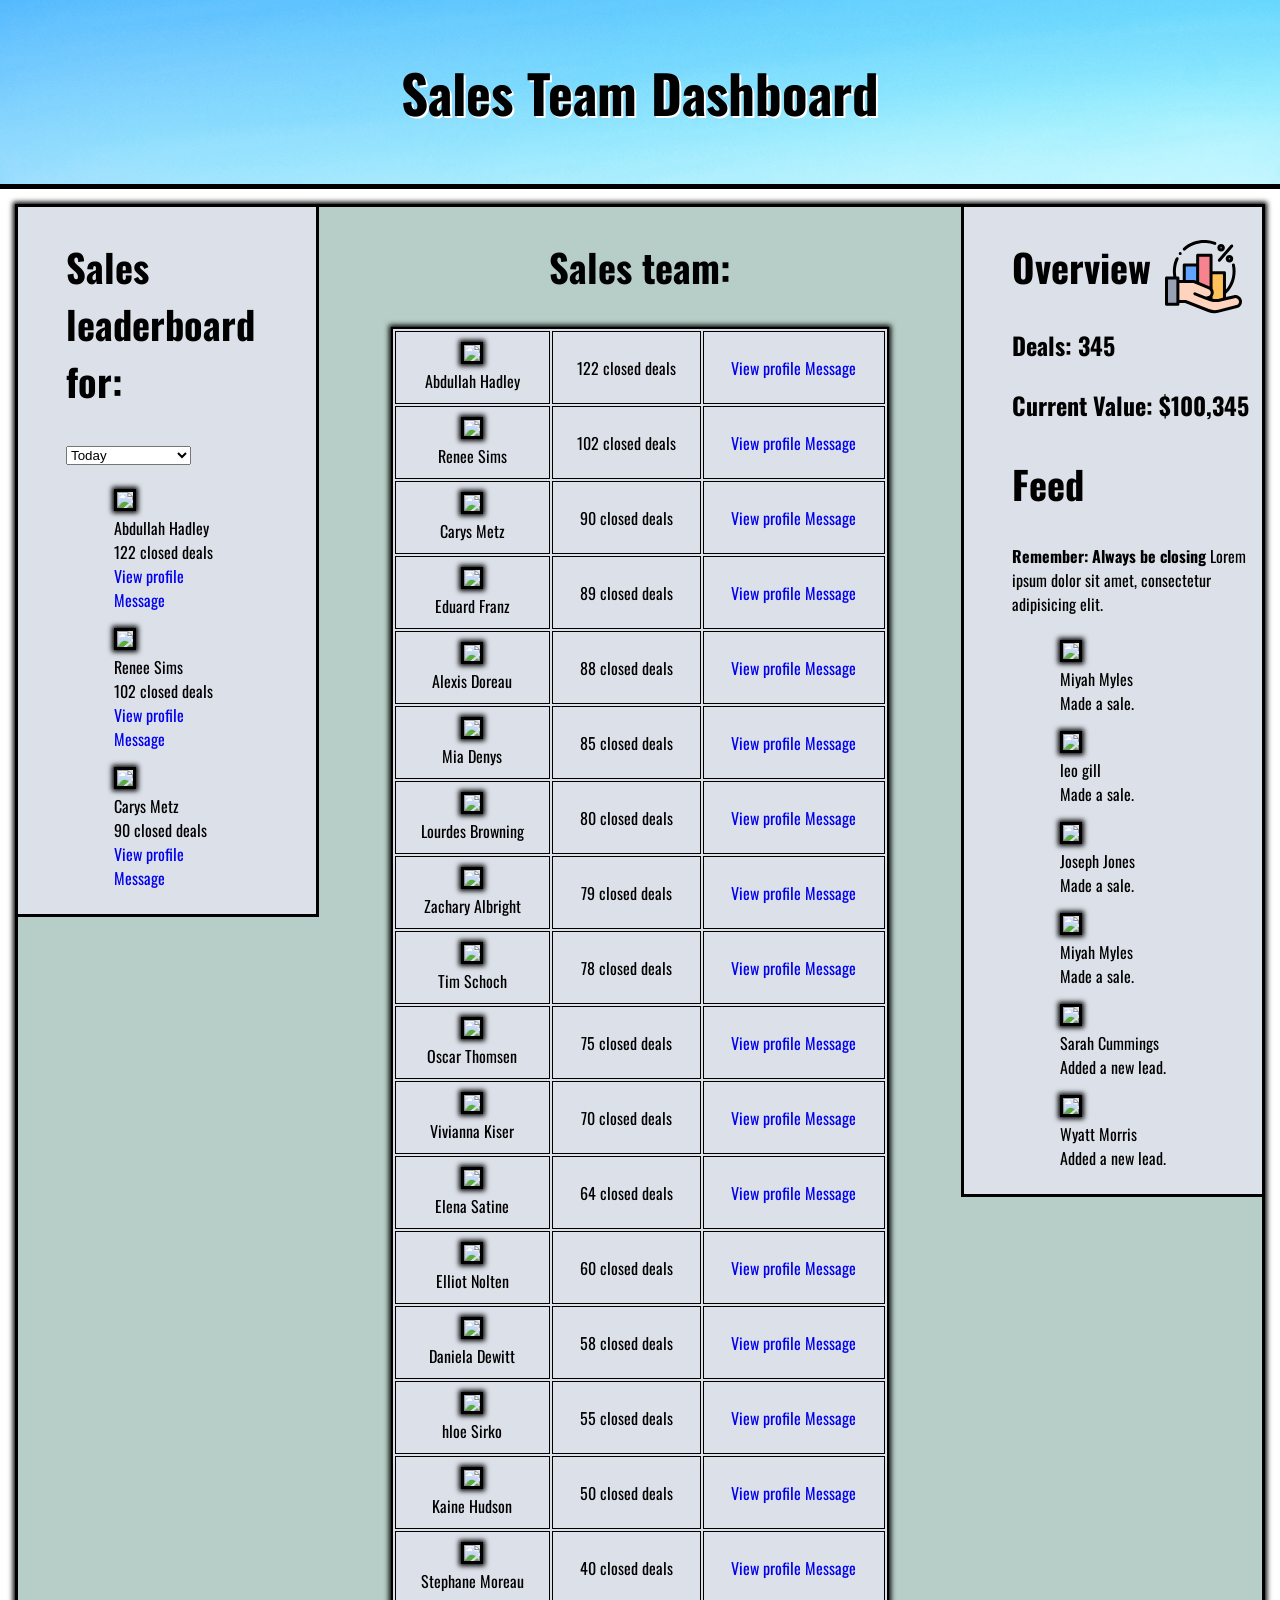
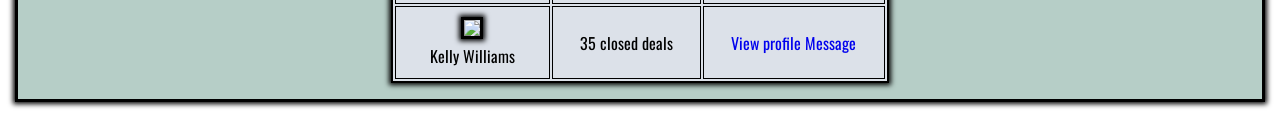
==== index.html @ 7044229b "updated index.html" ====
<!DOCTYPE html>
<html lang="en" dir="ltr">
   <head>
      <meta charset="utf-8">
      <link rel="stylesheet" href="main.css">
      <link href="https://fonts.googleapis.com/css2?family=Oswald&display=swap" rel="stylesheet">
      <link rel="shortcut icon" href="images/favicon.svg">
      <title>Sales Team Dashboard</title>
   </head>
   <h1>Sales Team Dashboard</h1>
   <body>
      <div id="main">
         <div id="header">
            <h2>Sales leaderboard for:</h2>
            <select>
               <option value="today">Today</option>
               <option value="today">This week</option>
               <option value="today">This Month</option>
            </select>
            <ul>
               <li style="padding: .5em;">
                  <img src="https://randomuser.me/api/portraits/men/4.jpg"><br>
                  Abdullah Hadley <br>
                  122 closed deals <br>
                  <a href="#">View profile</a><br>
                  <a href="#">Message</a>
               </li>
               <li style="padding: .5em;">
                  <img src="https://randomuser.me/api/portraits/women/4.jpg"><br>
                  Renee Sims <br>
                  102 closed deals <br>
                  <a href="#">View profile</a><br>
                  <a href="#">Message</a>
               </li>
               <li style="padding: .5em;">
                  <img src="https://randomuser.me/api/portraits/women/6.jpg"><br>
                  Carys Metz <br>
                  90 closed deals <br>
                  <a href="#">View profile</a><br>
                  <a href="#">Message</a>
               </li>
            </ul>
         </div>
         <div id="sidebar">
            <h2>Overview <img src="images/favicon.svg" id="sales-icon"></h2>
            <h3>
               <strong>Deals:</strong>
               345
            </h3>
            <h3>
               <strong>Current Value:</strong>
               $100,345
            </h3>
            <h2>Feed</h2>
            <p>
               <span style="font-weight: bolder">Remember: Always be closing</span>
               Lorem ipsum dolor sit amet, consectetur adipisicing elit.
            </p>
            <ul>
               <li style="padding: .5em;">
                  <img src="https://randomuser.me/api/portraits/women/1.jpg"><br>
                  Miyah Myles <br>
                  Made a sale.
               </li>
               <li style="padding: .5em;">
                  <img src="https://randomuser.me/api/portraits/men/1.jpg"><br>
                  leo gill <br>
                  Made a sale.
               </li>
               <li style="padding: .5em;">
                  <img src="https://randomuser.me/api/portraits/men/2.jpg"><br>
                  Joseph Jones <br>
                  Made a sale.
               </li>
               <li style="padding: .5em;">
                  <img src="https://randomuser.me/api/portraits/women/2.jpg"><br>
                  Miyah Myles <br>
                  Made a sale.
               </li>
               <li style="padding: .5em;">
                  <img src="https://randomuser.me/api/portraits/women/3.jpg"><br>
                  Sarah Cummings <br>
                  Added a new lead.
               </li>
               <li style="padding: .5em;">
                  <img src="https://randomuser.me/api/portraits/men/3.jpg"><br>
                  Wyatt Morris <br>
                  Added a new lead.
               </li>
            </ul>
         </div>
         <div id="team">
            <h2 style="text-align: center;">Sales team:</h2>
            <table style="width:40%; margin: auto;">
            <tr>
               <td style="border: 1px solid black;">
                  <img src="https://randomuser.me/api/portraits/men/4.jpg"><br>
                  Abdullah Hadley
               </td>
               <td style="border: 1px solid black;">
                  122 closed deals
               </td>
               <td style="border: 1px solid black;">
                  <a href="#">View profile</a>
                  <a href="#">Message</a>
               </td>
            </tr>
            <tr>
               <td style="border: 1px solid black;">
                  <img src="https://randomuser.me/api/portraits/women/4.jpg"><br>
                  Renee Sims
               </td>
               <td style="border: 1px solid black;">
                  102 closed deals
               </td>
               <td style="border: 1px solid black;">
                  <a href="#">View profile</a>
                  <a href="#">Message</a>
               </td>
            </tr>
            <tr>
               <td style="border: 1px solid black;">
                  <img src="https://randomuser.me/api/portraits/women/6.jpg"><br>
                  Carys Metz
               </td>
               <td style="border: 1px solid black;">
                  90 closed deals
               </td>
               <td style="border: 1px solid black;">
                  <a href="#">View profile</a>
                  <a href="#">Message</a>
               </td>
            </tr>
            <tr>
               <td style="border: 1px solid black;">
                  <img src="https://randomuser.me/api/portraits/men/6.jpg"><br>
                  Eduard Franz
               </td>
               <td style="border: 1px solid black;">
                  89 closed deals
               </td>
               <td style="border: 1px solid black;">
                  <a href="#">View profile</a>
                  <a href="#">Message</a>
               </td>
            </tr>
            <tr>
               <td style="border: 1px solid black;">
                  <img src="https://randomuser.me/api/portraits/men/7.jpg"><br>
                  Alexis Doreau
               </td>
               <td style="border: 1px solid black;">
                  88 closed deals
               </td>
               <td style="border: 1px solid black;">
                  <a href="#">View profile</a>
                  <a href="#">Message</a>
               </td>
            </tr>
            <tr>
               <td style="border: 1px solid black;">
                  <img src="https://randomuser.me/api/portraits/women/8.jpg"><br>
                  Mia Denys
               </td>
               <td style="border: 1px solid black;">
                  85 closed deals
               </td>
               <td style="border: 1px solid black;">
                  <a href="#">View profile</a>
                  <a href="#">Message</a>
               </td>
            </tr>
            <tr>
               <td style="border: 1px solid black;">
                  <img src="https://randomuser.me/api/portraits/women/10.jpg"><br>
                  Lourdes Browning
               </td>
               <td style="border: 1px solid black;">
                  80 closed deals
               </td>
               <td style="border: 1px solid black;">
                  <a href="#">View profile</a>
                  <a href="#">Message</a>
               </td>
            </tr>
            <tr>
               <td style="border: 1px solid black;">
                  <img src="https://randomuser.me/api/portraits/men/8.jpg"><br>
                  Zachary Albright
               </td>
               <td style="border: 1px solid black;">
                  79 closed deals
               </td>
               <td style="border: 1px solid black;">
                  <a href="#">View profile</a>
                  <a href="#">Message</a>
               </td>
            </tr>
            <tr>
               <td style="border: 1px solid black;">
                  <img src="https://randomuser.me/api/portraits/men/9.jpg"><br>
                  Tim Schoch
               </td>
               <td style="border: 1px solid black;">
                  78 closed deals
               </td>
               <td style="border: 1px solid black;">
                  <a href="#">View profile</a>
                  <a href="#">Message</a>
               </td>
            </tr>
            <tr>
               <td style="border: 1px solid black;">
                  <img src="https://randomuser.me/api/portraits/men/10.jpg"><br>
                  Oscar Thomsen
               </td>
               <td style="border: 1px solid black;">
                  75 closed deals
               </td>
               <td style="border: 1px solid black;">
                  <a href="#">View profile</a>
                  <a href="#">Message</a>
               </td>
            </tr>
            <tr>
               <td style="border: 1px solid black;">
                  <img src="https://randomuser.me/api/portraits/women/11.jpg"><br>
                  Vivianna Kiser
               </td>
               <td style="border: 1px solid black;">
                  70 closed deals
               </td>
               <td style="border: 1px solid black;">
                  <a href="#">View profile</a>
                  <a href="#">Message</a>
               </td>
            </tr>
            <tr>
               <td style="border: 1px solid black;">
                  <img src="https://randomuser.me/api/portraits/women/12.jpg"><br>
                  Elena Satine
               </td>
               <td style="border: 1px solid black;">
                  64 closed deals
               </td>
               <td style="border: 1px solid black;">
                  <a href="#">View profile</a>
                  <a href="#">Message</a>
               </td>
            </tr>
            <tr>
               <td style="border: 1px solid black;">
                  <img src="https://randomuser.me/api/portraits/men/12.jpg"><br>
                  Elliot Nolten
               </td>
               <td style="border: 1px solid black;">
                  60 closed deals
               </td>
               <td style="border: 1px solid black;">
                  <a href="#">View profile</a>
                  <a href="#">Message</a>
               </td>
            </tr>
            <tr>
               <td style="border: 1px solid black;">
                  <img src="https://randomuser.me/api/portraits/women/13.jpg"><br>
                  Daniela Dewitt
               </td>
               <td style="border: 1px solid black;">
                  58 closed deals
               </td>
               <td style="border: 1px solid black;">
                  <a href="#">View profile</a>
                  <a href="#">Message</a>
               </td>
            </tr>
            <tr>
               <td style="border: 1px solid black;">
                  <img src="https://randomuser.me/api/portraits/women/14.jpg"><br>
                  hloe Sirko
               </td>
               <td style="border: 1px solid black;">
                  55 closed deals
               </td>
               <td style="border: 1px solid black;">
                  <a href="#">View profile</a>
                  <a href="#">Message</a>
               </td>
            </tr>
            <tr>
               <td style="border: 1px solid black;">
                  <img src="https://randomuser.me/api/portraits/men/16.jpg"><br>
                  Kaine Hudson
               </td>
               <td style="border: 1px solid black;">
                  50 closed deals
               </td>
               <td style="border: 1px solid black;">
                  <a href="#">View profile</a>
                  <a href="#">Message</a>
               </td>
            </tr>
            <tr>
               <td style="border: 1px solid black;">
                  <img src="https://randomuser.me/api/portraits/men/21.jpg"><br>
                  Stephane Moreau
               </td>
               <td style="border: 1px solid black;">
                  40 closed deals
               </td>
               <td style="border: 1px solid black;">
                  <a href="#">View profile</a>
                  <a href="#">Message</a>
               </td>
            </tr>
            <tr>
               <td style="border: 1px solid black;">
                  <img src="https://randomuser.me/api/portraits/men/29.jpg"><br>
                  Kelly Williams
               </td>
               <td style="border: 1px solid black;">
                  35 closed deals
               </td>
               <td style="border: 1px solid black;">
                  <a href="#">View profile</a>
                  <a href="#">Message</a>
               </td>
            </tr>
         </div>
      </div>
   </body>
</html>
---- main.css ----
body {
	font-family: 'Oswald', sans-serif;
	background-color: white;
	font-size: 100%;
  margin: 0;
}

h1 {
	color: black;
  background: url(images/blue-sky-blur-clear-sky-color-281260.jpg);
  background-position: bottom;
  background-size: cover;
	text-align: center;
	font-size: 330%;
	width: 100%;
	margin: 0;
	padding-top: 1em;
	padding-bottom: 1em;
	text-shadow: 2px 2px white;
	border-bottom: solid 5px black;
}

h2 {
	font-weight: bold;
	font-size: 240%;
  color: #000;
}

h3 {
  font-size: 150%;
}

ul {
  list-style: none;
}

a {
  text-decoration: none;
}

a:hover {
  color: red;
}

select {
  width: 50%;
  margin: auto;
}

#main {
	padding: 15px;
}

#header {
	width: 20%;
	float: left;
	margin: 0;
	padding: 0;
	margin-left: 0%;
	border: solid 3px black;
  padding-left: 3em;
  background-color: #DCE1E9;
}

#sidebar {
	width: 20%;
	float: right;
	margin-left: 6%;
	margin-left: 0%;
	border: solid 3px black;
  padding-left: 3em;
  background-color: #DCE1E9;
}

#team {
  border: solid 3px black;
  box-shadow: 0px 0px 5px 2px black;
  background-color: #B6CEC7;
  padding-bottom: 1em;
}

table {
	background-color: #DCE1E9;
	border: solid 2px black;
  box-shadow: 0px 0px 5px 2px black;
}

td {
  text-align: center;
  padding: 10px;
}

img {
  box-shadow: 0px 0px 5px 2px black;
  border: solid 3px black;
}

#sales-icon {
  position: absolute;
  right: 1em;
  vertical-align: middle;
  width: 2em;
  border: none;
  box-shadow: none;
}
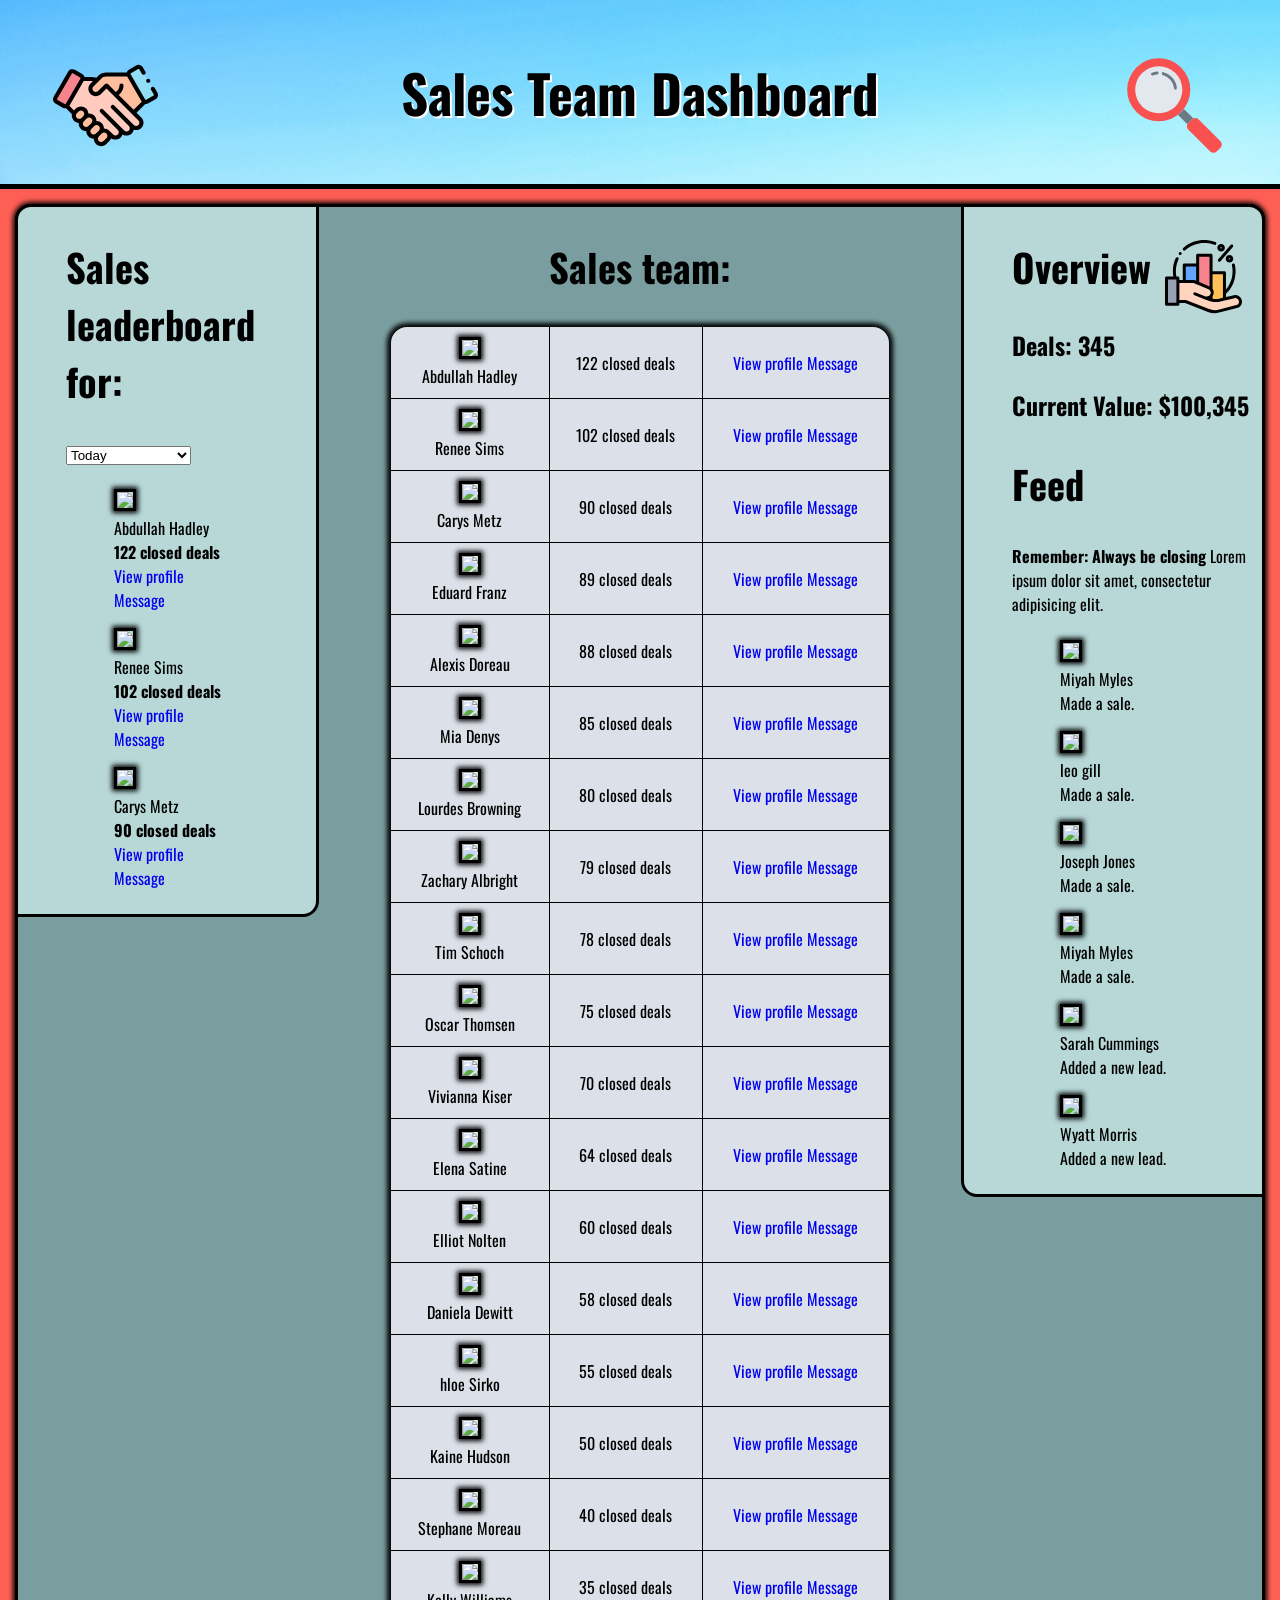
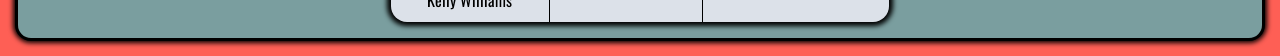
==== commit ddb4e959: "revamped css" ====
--- a/index.html
+++ b/index.html
@@ -7,7 +7,12 @@
       <link rel="shortcut icon" href="images/favicon.svg">
       <title>Sales Team Dashboard</title>
    </head>
-   <h1>Sales Team Dashboard</h1>
+   
+   <h1>
+      <img id="search-icon" src="images/search.svg">
+      Sales Team Dashboard
+      <img id="deal-icon" src="images/deal.svg">
+   </h1>
    <body>
       <div id="main">
          <div id="header">
@@ -21,21 +26,21 @@
                <li style="padding: .5em;">
                   <img src="https://randomuser.me/api/portraits/men/4.jpg"><br>
                   Abdullah Hadley <br>
-                  122 closed deals <br>
+                  <strong>122 closed deals</strong> <br>
                   <a href="#">View profile</a><br>
                   <a href="#">Message</a>
                </li>
                <li style="padding: .5em;">
                   <img src="https://randomuser.me/api/portraits/women/4.jpg"><br>
                   Renee Sims <br>
-                  102 closed deals <br>
+                  <strong>102 closed deals</strong> <br>
                   <a href="#">View profile</a><br>
                   <a href="#">Message</a>
                </li>
                <li style="padding: .5em;">
                   <img src="https://randomuser.me/api/portraits/women/6.jpg"><br>
                   Carys Metz <br>
-                  90 closed deals <br>
+                  <strong>90 closed deals</strong> <br>
                   <a href="#">View profile</a><br>
                   <a href="#">Message</a>
                </li>
--- a/main.css
+++ b/main.css
@@ -1,12 +1,12 @@
 body {
 	font-family: 'Oswald', sans-serif;
-	background-color: white;
+	background-color: #FE5F55;
 	font-size: 100%;
   margin: 0;
 }
 
 h1 {
-	color: black;
+  color: black;
   background: url(images/blue-sky-blur-clear-sky-color-281260.jpg);
   background-position: bottom;
   background-size: cover;
@@ -17,13 +17,15 @@
 	padding-top: 1em;
 	padding-bottom: 1em;
 	text-shadow: 2px 2px white;
-	border-bottom: solid 5px black;
+  border-bottom: solid 5px black;
+  animation: fadein 2s;
 }
 
 h2 {
 	font-weight: bold;
 	font-size: 240%;
   color: #000;
+  animation: fadein 2s;
 }
 
 h3 {
@@ -36,6 +38,7 @@
 
 a {
   text-decoration: none;
+  transition: 0.5s;
 }
 
 a:hover {
@@ -59,7 +62,9 @@
 	margin-left: 0%;
 	border: solid 3px black;
   padding-left: 3em;
-  background-color: #DCE1E9;
+  background-color: #B8D8D8;
+  border-radius: 1em 0em 1em 0em;
+  animation: fadein 2s;
 }
 
 #sidebar {
@@ -69,20 +74,26 @@
 	margin-left: 0%;
 	border: solid 3px black;
   padding-left: 3em;
-  background-color: #DCE1E9;
+  background-color: #B8D8D8;
+  border-radius: 0em 1em 0em 1em;
+  animation: fadein 2s;
 }
 
 #team {
   border: solid 3px black;
   box-shadow: 0px 0px 5px 2px black;
-  background-color: #B6CEC7;
+  background-color: #7A9E9F;
   padding-bottom: 1em;
+  border-radius: 1em;
 }
 
 table {
-	background-color: #DCE1E9;
-	border: solid 2px black;
-  box-shadow: 0px 0px 5px 2px black;
+  border-radius: 1em;
+  background-color: #DCE1E9;
+  border-collapse: collapse;
+  border-style: hidden;
+  box-shadow: 0px 0px 5px 4px black;
+  animation: fadein 2s;
 }
 
 td {
@@ -90,6 +101,7 @@
   padding: 10px;
 }
 
+/* Images */
 img {
   box-shadow: 0px 0px 5px 2px black;
   border: solid 3px black;
@@ -102,4 +114,30 @@
   width: 2em;
   border: none;
   box-shadow: none;
+}
+
+#search-icon {
+  position: absolute;
+  right: 1em;
+  vertical-align: middle;
+  width: 2em;
+  border: none;
+  box-shadow: none;
+  animation: fadein 1s;
+}
+
+#deal-icon {
+  position: absolute;
+  left: 1em;
+  vertical-align: middle;
+  width: 2em;
+  border: none;
+  box-shadow: none;
+  animation: fadein 1s;
+}
+
+/* Keyframes */
+@keyframes fadein {
+  from { opacity: 0; }
+  to { opacity: 1; }
 }
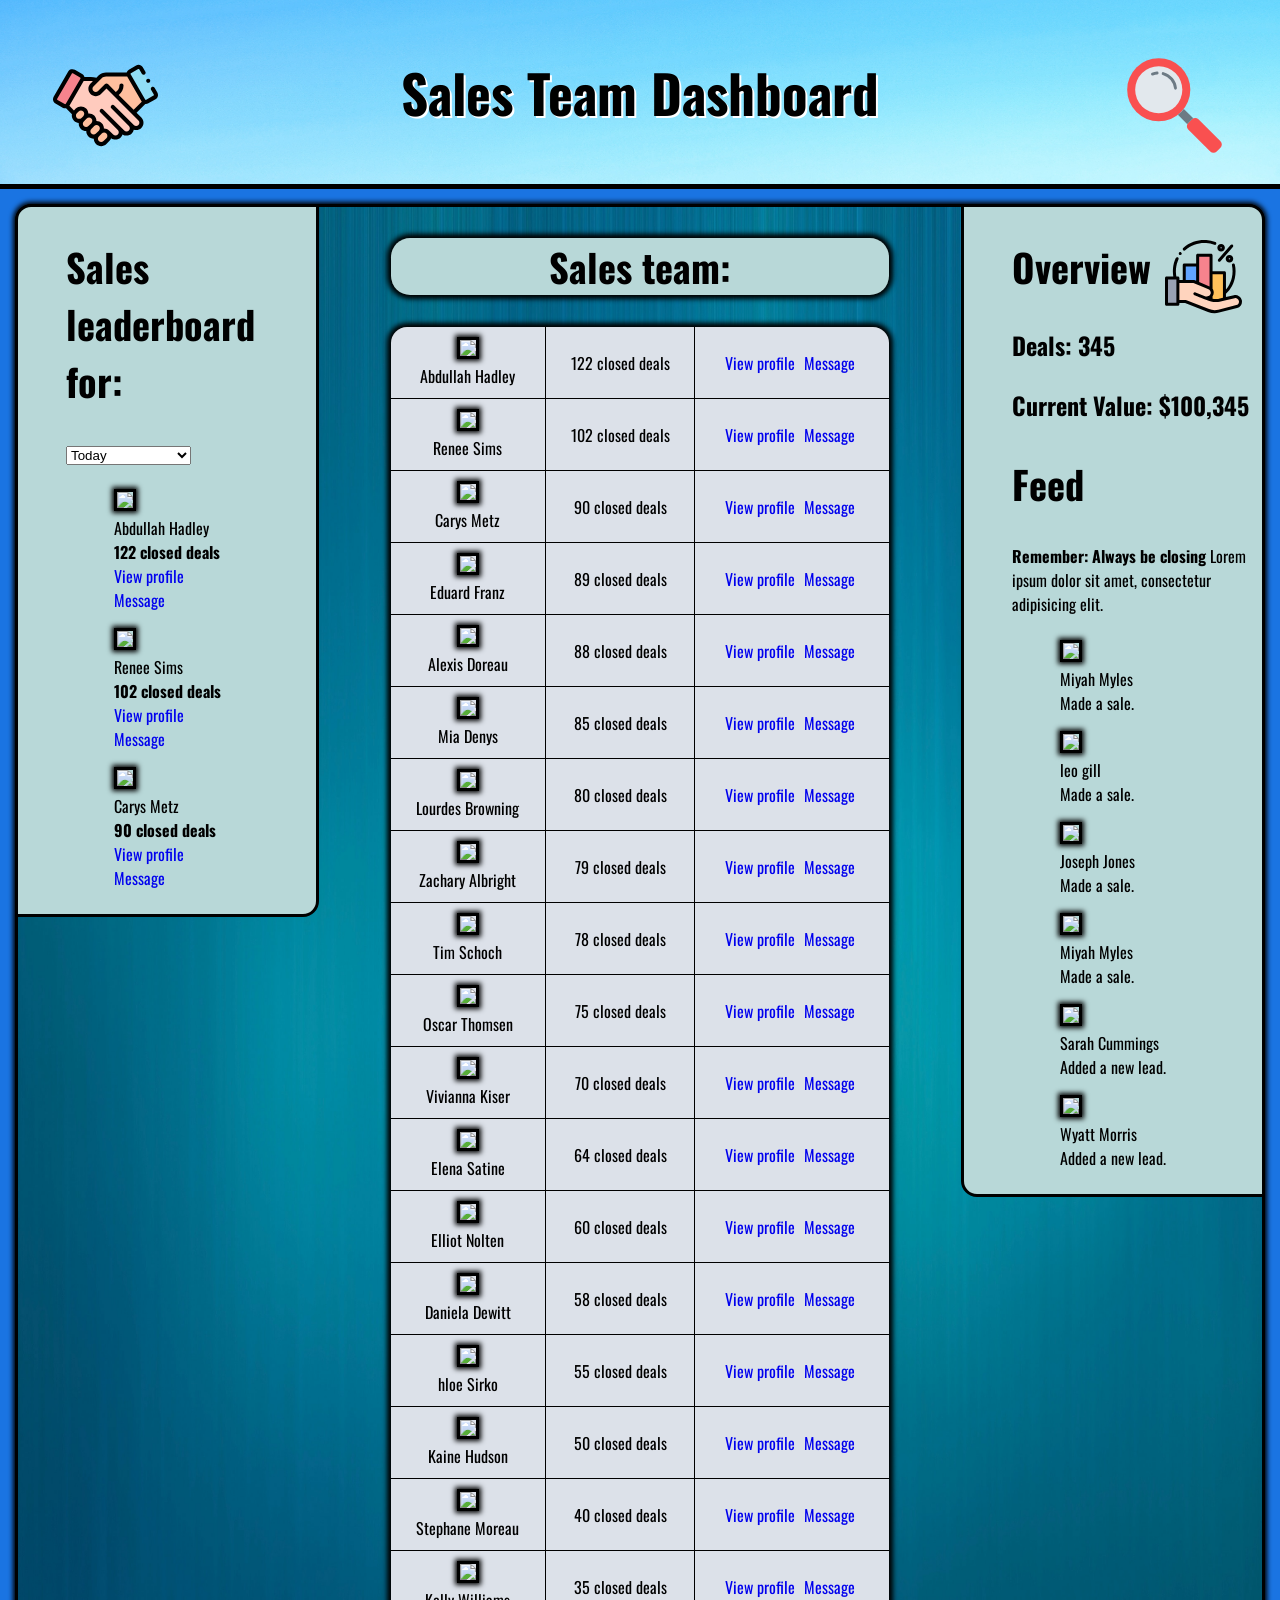
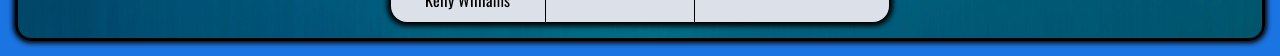
==== commit ff939ae3: "updated css" ====
--- a/index.html
+++ b/index.html
@@ -95,7 +95,7 @@
             </ul>
          </div>
          <div id="team">
-            <h2 style="text-align: center;">Sales team:</h2>
+            <h2 id="sales-team" style="text-align: center;">Sales team:</h2>
             <table style="width:40%; margin: auto;">
             <tr>
                <td style="border: 1px solid black;">
--- a/main.css
+++ b/main.css
@@ -1,6 +1,6 @@
 body {
 	font-family: 'Oswald', sans-serif;
-	background-color: #FE5F55;
+	background-color: #1A74E2;
 	font-size: 100%;
   margin: 0;
 }
@@ -28,6 +28,15 @@
   animation: fadein 2s;
 }
 
+#sales-team {
+  background-color: #B8D8D8;
+  width: 40%;
+  border-radius: .5em;
+  box-shadow: 0px 0px 5px 4px black;
+  margin-left: auto;
+  margin-right: auto;
+}
+
 h3 {
   font-size: 150%;
 }
@@ -37,11 +46,16 @@
 }
 
 a {
+  display: inline-block;
   text-decoration: none;
+  padding-right: 5px;
+  transition: transform 0.5s ease-out;
   transition: 0.5s;
 }
 
 a:hover {
+  transform: scale(1.1);
+  
   color: red;
 }
 
@@ -82,7 +96,8 @@
 #team {
   border: solid 3px black;
   box-shadow: 0px 0px 5px 2px black;
-  background-color: #7A9E9F;
+  background: url(images/blue-wallpaper-2680270.jpg);
+  background-size: cover;
   padding-bottom: 1em;
   border-radius: 1em;
 }
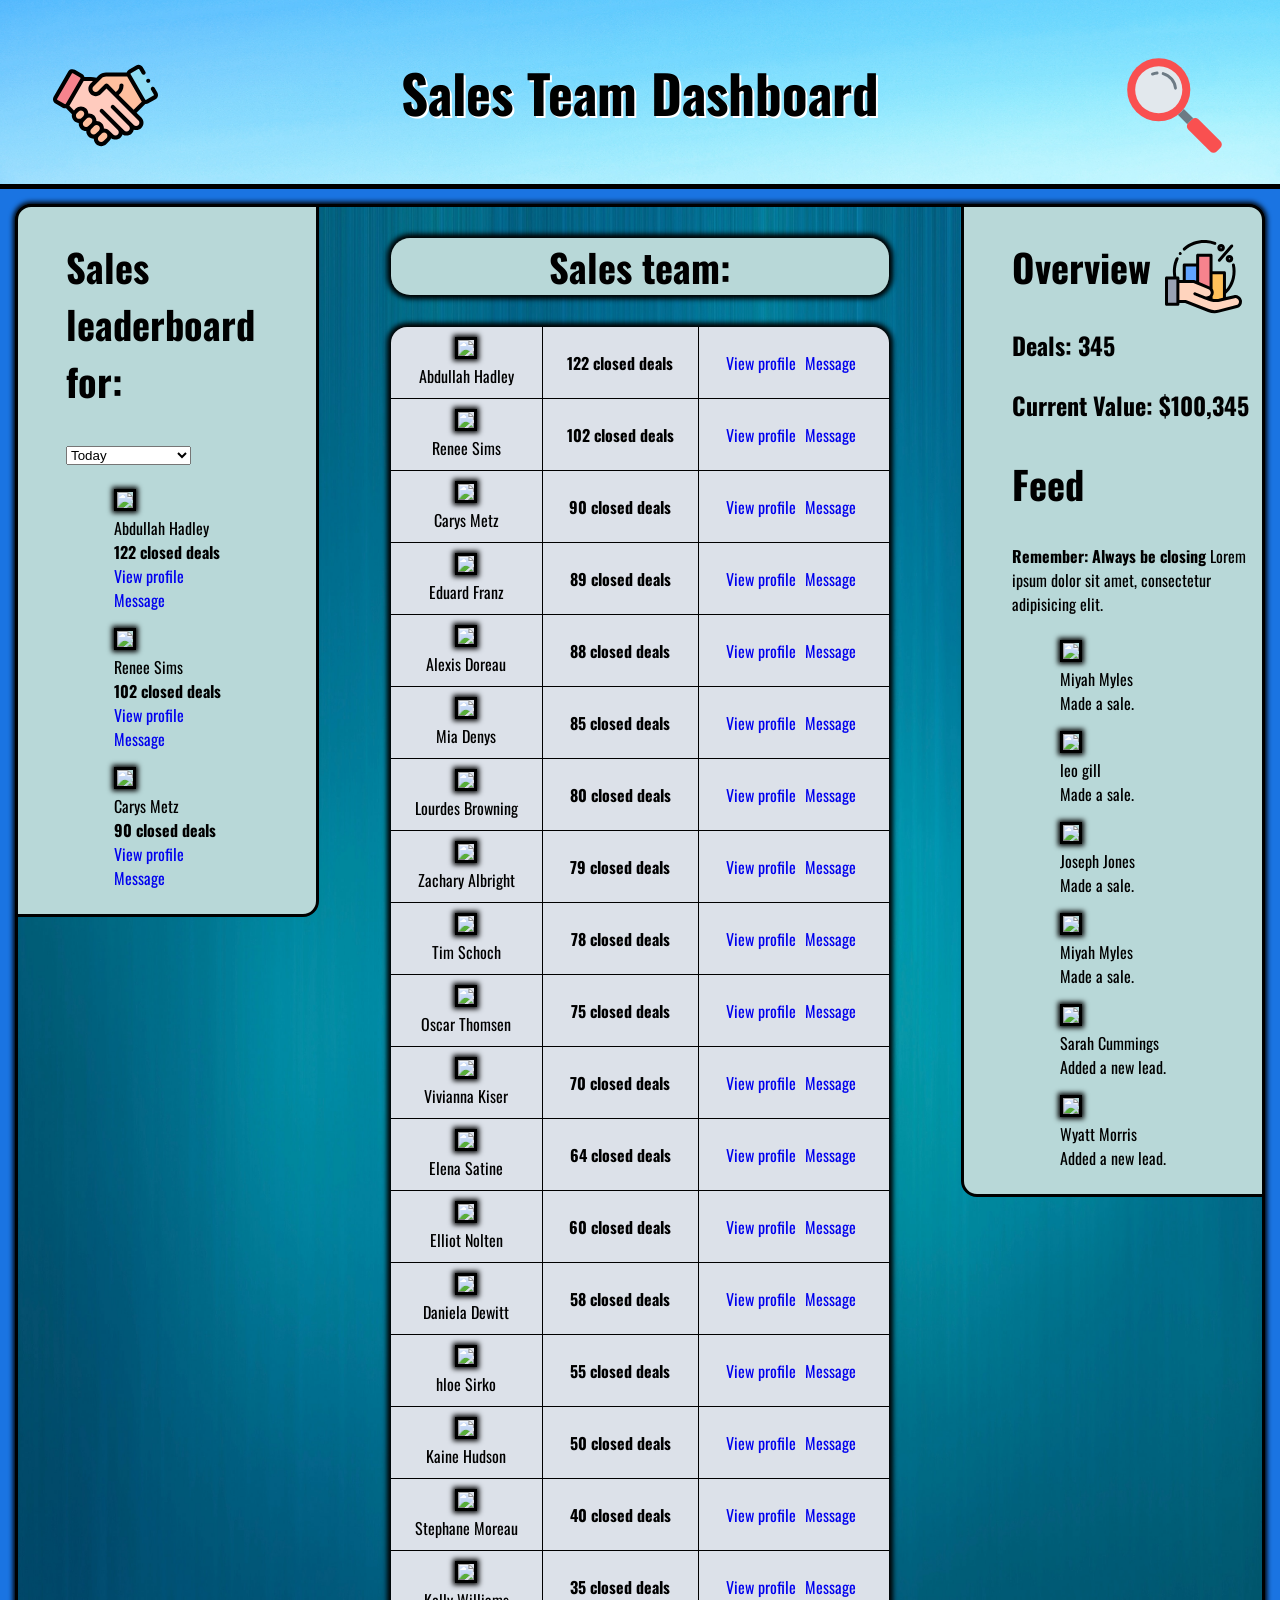
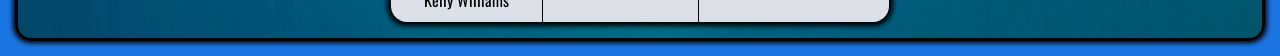
==== commit f5b9cd2a: "updated team table" ====
--- a/index.html
+++ b/index.html
@@ -7,7 +7,6 @@
       <link rel="shortcut icon" href="images/favicon.svg">
       <title>Sales Team Dashboard</title>
    </head>
-   
    <h1>
       <img id="search-icon" src="images/search.svg">
       Sales Team Dashboard
@@ -102,7 +101,7 @@
                   <img src="https://randomuser.me/api/portraits/men/4.jpg"><br>
                   Abdullah Hadley
                </td>
-               <td style="border: 1px solid black;">
+               <td class="strong" style="border: 1px solid black;">
                   122 closed deals
                </td>
                <td style="border: 1px solid black;">
@@ -115,7 +114,7 @@
                   <img src="https://randomuser.me/api/portraits/women/4.jpg"><br>
                   Renee Sims
                </td>
-               <td style="border: 1px solid black;">
+               <td class="strong" style="border: 1px solid black;">
                   102 closed deals
                </td>
                <td style="border: 1px solid black;">
@@ -128,7 +127,7 @@
                   <img src="https://randomuser.me/api/portraits/women/6.jpg"><br>
                   Carys Metz
                </td>
-               <td style="border: 1px solid black;">
+               <td class="strong" style="border: 1px solid black;">
                   90 closed deals
                </td>
                <td style="border: 1px solid black;">
@@ -141,7 +140,7 @@
                   <img src="https://randomuser.me/api/portraits/men/6.jpg"><br>
                   Eduard Franz
                </td>
-               <td style="border: 1px solid black;">
+               <td class="strong" style="border: 1px solid black;">
                   89 closed deals
                </td>
                <td style="border: 1px solid black;">
@@ -154,7 +153,7 @@
                   <img src="https://randomuser.me/api/portraits/men/7.jpg"><br>
                   Alexis Doreau
                </td>
-               <td style="border: 1px solid black;">
+               <td class="strong" style="border: 1px solid black;">
                   88 closed deals
                </td>
                <td style="border: 1px solid black;">
@@ -167,7 +166,7 @@
                   <img src="https://randomuser.me/api/portraits/women/8.jpg"><br>
                   Mia Denys
                </td>
-               <td style="border: 1px solid black;">
+               <td class="strong" style="border: 1px solid black;">
                   85 closed deals
                </td>
                <td style="border: 1px solid black;">
@@ -180,7 +179,7 @@
                   <img src="https://randomuser.me/api/portraits/women/10.jpg"><br>
                   Lourdes Browning
                </td>
-               <td style="border: 1px solid black;">
+               <td class="strong" style="border: 1px solid black;">
                   80 closed deals
                </td>
                <td style="border: 1px solid black;">
@@ -193,7 +192,7 @@
                   <img src="https://randomuser.me/api/portraits/men/8.jpg"><br>
                   Zachary Albright
                </td>
-               <td style="border: 1px solid black;">
+               <td class="strong" style="border: 1px solid black;">
                   79 closed deals
                </td>
                <td style="border: 1px solid black;">
@@ -206,7 +205,7 @@
                   <img src="https://randomuser.me/api/portraits/men/9.jpg"><br>
                   Tim Schoch
                </td>
-               <td style="border: 1px solid black;">
+               <td class="strong" style="border: 1px solid black;">
                   78 closed deals
                </td>
                <td style="border: 1px solid black;">
@@ -219,7 +218,7 @@
                   <img src="https://randomuser.me/api/portraits/men/10.jpg"><br>
                   Oscar Thomsen
                </td>
-               <td style="border: 1px solid black;">
+               <td class="strong" style="border: 1px solid black;">
                   75 closed deals
                </td>
                <td style="border: 1px solid black;">
@@ -232,7 +231,7 @@
                   <img src="https://randomuser.me/api/portraits/women/11.jpg"><br>
                   Vivianna Kiser
                </td>
-               <td style="border: 1px solid black;">
+               <td class="strong" style="border: 1px solid black;">
                   70 closed deals
                </td>
                <td style="border: 1px solid black;">
@@ -245,7 +244,7 @@
                   <img src="https://randomuser.me/api/portraits/women/12.jpg"><br>
                   Elena Satine
                </td>
-               <td style="border: 1px solid black;">
+               <td class="strong" style="border: 1px solid black;">
                   64 closed deals
                </td>
                <td style="border: 1px solid black;">
@@ -258,7 +257,7 @@
                   <img src="https://randomuser.me/api/portraits/men/12.jpg"><br>
                   Elliot Nolten
                </td>
-               <td style="border: 1px solid black;">
+               <td class="strong" style="border: 1px solid black;">
                   60 closed deals
                </td>
                <td style="border: 1px solid black;">
@@ -271,7 +270,7 @@
                   <img src="https://randomuser.me/api/portraits/women/13.jpg"><br>
                   Daniela Dewitt
                </td>
-               <td style="border: 1px solid black;">
+               <td class="strong" style="border: 1px solid black;">
                   58 closed deals
                </td>
                <td style="border: 1px solid black;">
@@ -284,7 +283,7 @@
                   <img src="https://randomuser.me/api/portraits/women/14.jpg"><br>
                   hloe Sirko
                </td>
-               <td style="border: 1px solid black;">
+               <td class="strong" style="border: 1px solid black;">
                   55 closed deals
                </td>
                <td style="border: 1px solid black;">
@@ -297,7 +296,7 @@
                   <img src="https://randomuser.me/api/portraits/men/16.jpg"><br>
                   Kaine Hudson
                </td>
-               <td style="border: 1px solid black;">
+               <td class="strong" style="border: 1px solid black;">
                   50 closed deals
                </td>
                <td style="border: 1px solid black;">
@@ -310,7 +309,7 @@
                   <img src="https://randomuser.me/api/portraits/men/21.jpg"><br>
                   Stephane Moreau
                </td>
-               <td style="border: 1px solid black;">
+               <td class="strong" style="border: 1px solid black;">
                   40 closed deals
                </td>
                <td style="border: 1px solid black;">
@@ -323,7 +322,7 @@
                   <img src="https://randomuser.me/api/portraits/men/29.jpg"><br>
                   Kelly Williams
                </td>
-               <td style="border: 1px solid black;">
+               <td class="strong" style="border: 1px solid black;">
                   35 closed deals
                </td>
                <td style="border: 1px solid black;">
--- a/main.css
+++ b/main.css
@@ -2,14 +2,14 @@
 	font-family: 'Oswald', sans-serif;
 	background-color: #1A74E2;
 	font-size: 100%;
-  margin: 0;
+	margin: 0;
 }
 
 h1 {
-  color: black;
-  background: url(images/blue-sky-blur-clear-sky-color-281260.jpg);
-  background-position: bottom;
-  background-size: cover;
+	color: black;
+	background: url(images/blue-sky-blur-clear-sky-color-281260.jpg);
+	background-position: bottom;
+	background-size: cover;
 	text-align: center;
 	font-size: 330%;
 	width: 100%;
@@ -17,51 +17,54 @@
 	padding-top: 1em;
 	padding-bottom: 1em;
 	text-shadow: 2px 2px white;
-  border-bottom: solid 5px black;
-  animation: fadein 2s;
+	border-bottom: solid 5px black;
+	animation: fadein 2s;
 }
 
 h2 {
 	font-weight: bold;
 	font-size: 240%;
-  color: #000;
-  animation: fadein 2s;
+	color: #000;
+	animation: fadein 2s;
 }
 
 #sales-team {
-  background-color: #B8D8D8;
-  width: 40%;
-  border-radius: .5em;
-  box-shadow: 0px 0px 5px 4px black;
-  margin-left: auto;
-  margin-right: auto;
+	background-color: #B8D8D8;
+	width: 40%;
+	border-radius: .5em;
+	box-shadow: 0px 0px 5px 4px black;
+	margin-left: auto;
+	margin-right: auto;
 }
 
 h3 {
-  font-size: 150%;
+	font-size: 150%;
 }
 
 ul {
-  list-style: none;
+	list-style: none;
 }
 
 a {
-  display: inline-block;
-  text-decoration: none;
-  padding-right: 5px;
-  transition: transform 0.5s ease-out;
-  transition: 0.5s;
+	display: inline-block;
+	text-decoration: none;
+	padding-right: 5px;
+	transition: transform 0.5s ease-out;
+	transition: 0.5s;
 }
 
 a:hover {
-  transform: scale(1.1);
-  
-  color: red;
+	transform: scale(1.1);
+	color: red;
 }
 
 select {
-  width: 50%;
-  margin: auto;
+	width: 50%;
+	margin: auto;
+}
+
+.strong {
+  font-weight: bold;
 }
 
 #main {
@@ -75,10 +78,10 @@
 	padding: 0;
 	margin-left: 0%;
 	border: solid 3px black;
-  padding-left: 3em;
-  background-color: #B8D8D8;
-  border-radius: 1em 0em 1em 0em;
-  animation: fadein 2s;
+	padding-left: 3em;
+	background-color: #B8D8D8;
+	border-radius: 1em 0em 1em 0em;
+	animation: fadein 2s;
 }
 
 #sidebar {
@@ -87,72 +90,80 @@
 	margin-left: 6%;
 	margin-left: 0%;
 	border: solid 3px black;
-  padding-left: 3em;
-  background-color: #B8D8D8;
-  border-radius: 0em 1em 0em 1em;
-  animation: fadein 2s;
+	padding-left: 3em;
+	background-color: #B8D8D8;
+	border-radius: 0em 1em 0em 1em;
+	animation: fadein 2s;
 }
 
 #team {
-  border: solid 3px black;
-  box-shadow: 0px 0px 5px 2px black;
-  background: url(images/blue-wallpaper-2680270.jpg);
-  background-size: cover;
-  padding-bottom: 1em;
-  border-radius: 1em;
+	border: solid 3px black;
+	box-shadow: 0px 0px 5px 2px black;
+	background: url(images/blue-wallpaper-2680270.jpg);
+	background-size: cover;
+	padding-bottom: 1em;
+	border-radius: 1em;
 }
 
 table {
-  border-radius: 1em;
-  background-color: #DCE1E9;
-  border-collapse: collapse;
-  border-style: hidden;
-  box-shadow: 0px 0px 5px 4px black;
-  animation: fadein 2s;
+	border-radius: 1em;
+	background-color: #DCE1E9;
+	border-collapse: collapse;
+	border-style: hidden;
+	box-shadow: 0px 0px 5px 4px black;
+	animation: fadein 2s;
 }
 
 td {
-  text-align: center;
-  padding: 10px;
+	text-align: center;
+	padding: 10px;
 }
 
+
 /* Images */
+
 img {
-  box-shadow: 0px 0px 5px 2px black;
-  border: solid 3px black;
+	box-shadow: 0px 0px 5px 2px black;
+	border: solid 3px black;
 }
 
 #sales-icon {
-  position: absolute;
-  right: 1em;
-  vertical-align: middle;
-  width: 2em;
-  border: none;
-  box-shadow: none;
+	position: absolute;
+	right: 1em;
+	vertical-align: middle;
+	width: 2em;
+	border: none;
+	box-shadow: none;
 }
 
 #search-icon {
-  position: absolute;
-  right: 1em;
-  vertical-align: middle;
-  width: 2em;
-  border: none;
-  box-shadow: none;
-  animation: fadein 1s;
+	position: absolute;
+	right: 1em;
+	vertical-align: middle;
+	width: 2em;
+	border: none;
+	box-shadow: none;
+	animation: fadein 1s;
 }
 
 #deal-icon {
-  position: absolute;
-  left: 1em;
-  vertical-align: middle;
-  width: 2em;
-  border: none;
-  box-shadow: none;
-  animation: fadein 1s;
+	position: absolute;
+	left: 1em;
+	vertical-align: middle;
+	width: 2em;
+	border: none;
+	box-shadow: none;
+	animation: fadein 1s;
 }
 
+
 /* Keyframes */
+
 @keyframes fadein {
-  from { opacity: 0; }
-  to { opacity: 1; }
+	from {
+		opacity: 0;
+	}
+	to {
+		opacity: 1;
+	}
 }
